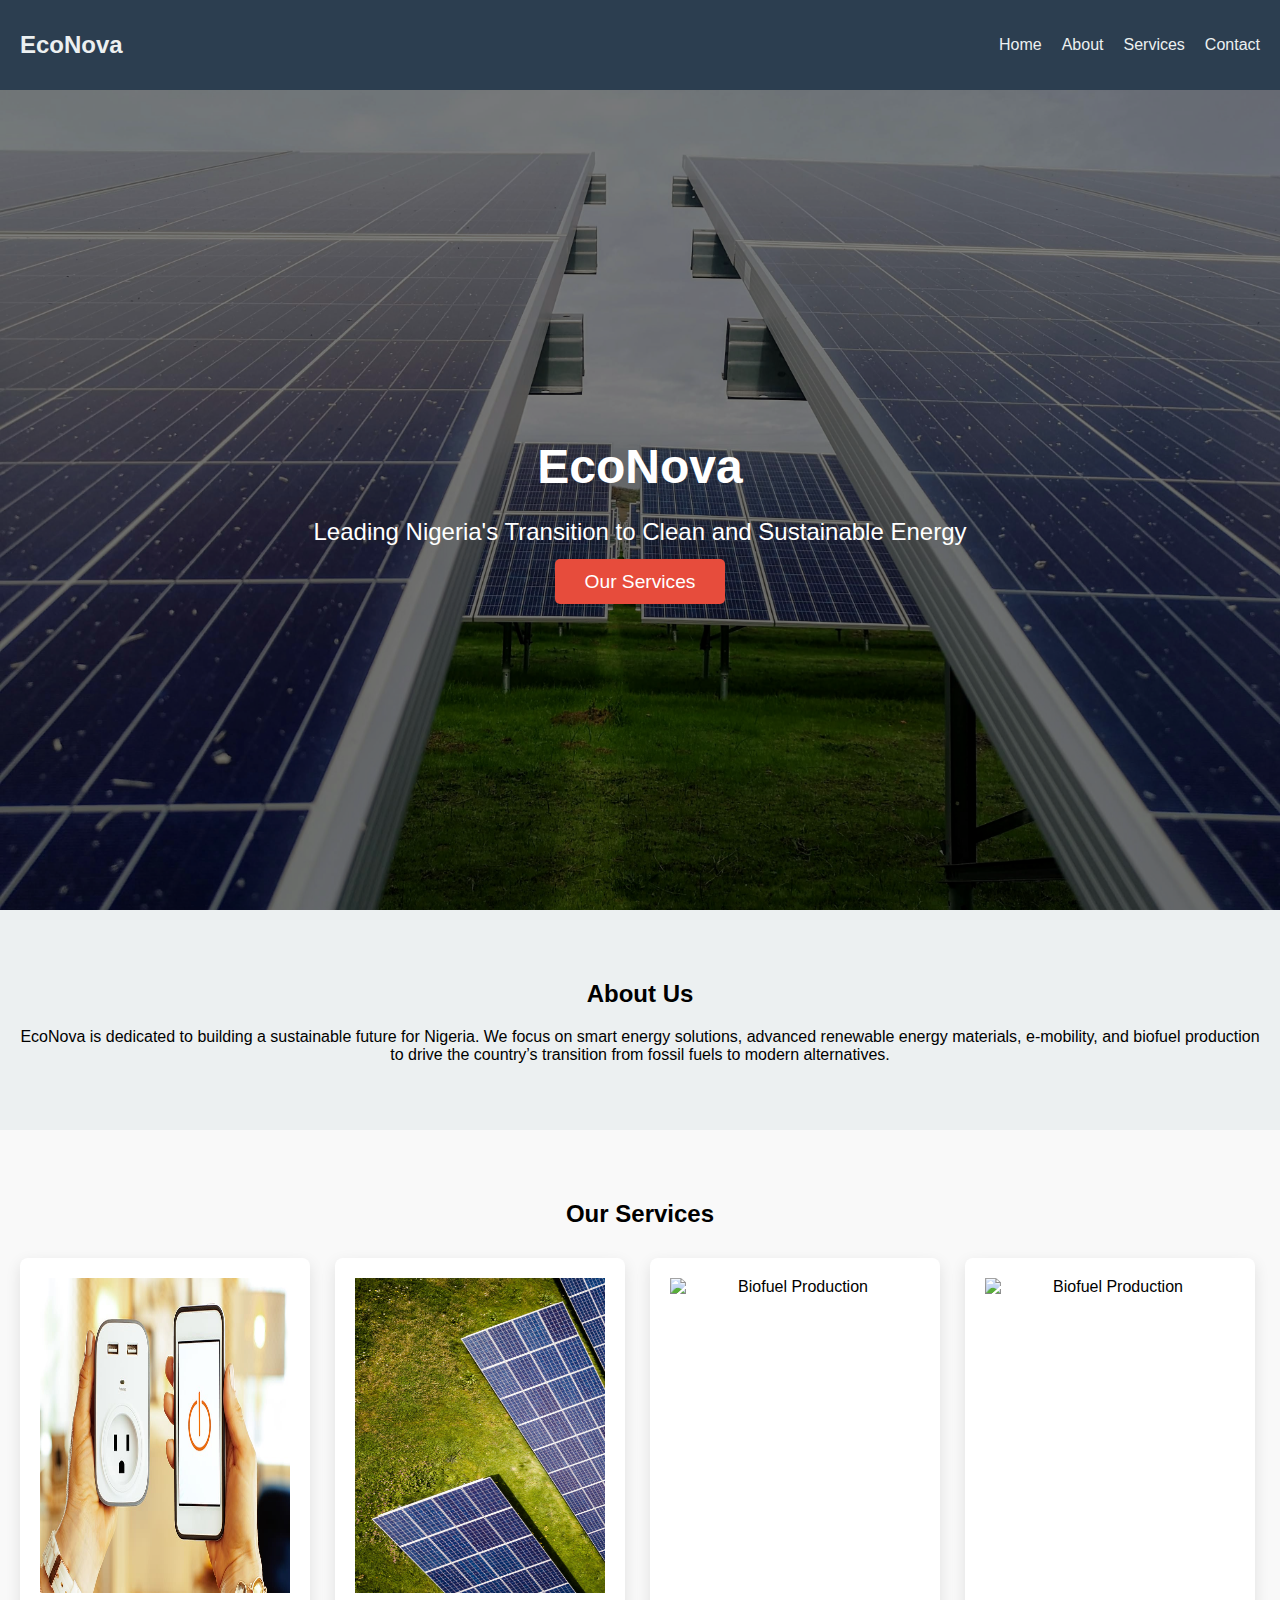
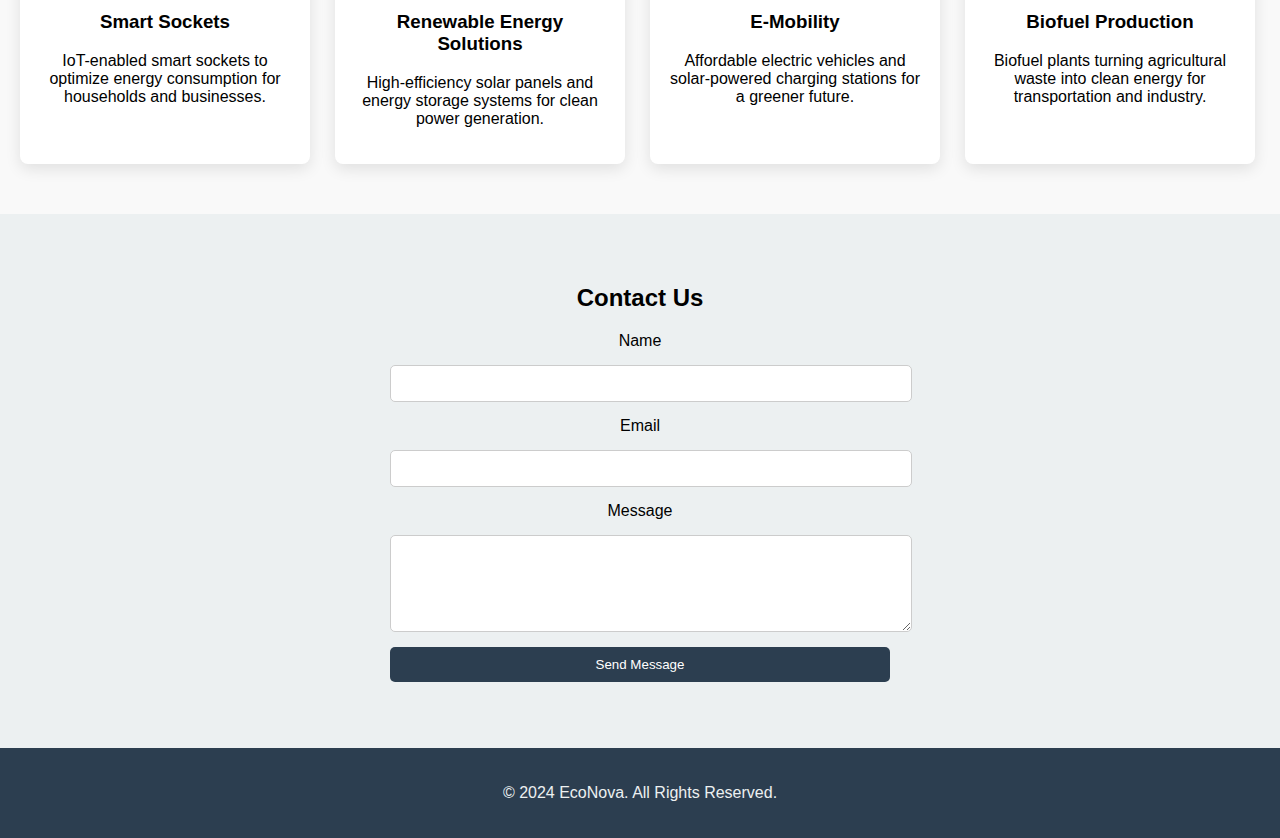
==== index.html @ c4b88f3e "first commit" ====
<!DOCTYPE html>
<html lang="en">
<head>
    <meta charset="UTF-8">
    <meta name="viewport" content="width=device-width, initial-scale=1.0">
    <title>EcoNova - Leading Nigeria to a Sustainable Future</title>
    <link rel="stylesheet" href="style.css">
</head>
<body>
    <!-- Navbar -->
    <header>
        <div class="logo">EcoNova</div>
        <nav>
            <ul>
                <li><a href="#home">Home</a></li>
                <li><a href="#about">About</a></li>
                <li><a href="#services">Services</a></li>
                <li><a href="#contact">Contact</a></li>
            </ul>
        </nav>
    </header>

    <!-- Hero Section -->
    <section id="home" class="hero">
        <div class="hero-content">
            <h1>EcoNova</h1>
            <p>Leading Nigeria's Transition to Clean and Sustainable Energy</p>
            <a href="#services" class="hero-btn">Our Services</a>
        </div>
    </section>

    <!-- About Section -->
    <section id="about">
        <h2>About Us</h2>
        <p>EcoNova is dedicated to building a sustainable future for Nigeria. We focus on smart energy solutions, advanced renewable energy materials, e-mobility, and biofuel production to drive the country’s transition from fossil fuels to modern alternatives.</p>
    </section>

    <!-- Services Section -->
    <section id="services">
        <h2>Our Services</h2>
        <div class="services-container">
            <div class="service">
                <div class="bb"><img src="./images/smart.jpg" alt="smart-socket"></div> 

                <h3>Smart Sockets</h3>
                <p>IoT-enabled smart sockets to optimize energy consumption for households and businesses.</p>
            </div>
            <div class="service">
               <div class="bb"><img src="./images/solar.jpg" alt="Biofuel Production"></div> 

                <h3>Renewable Energy Solutions</h3>
                <p>High-efficiency solar panels and energy storage systems for clean power generation.</p>
            </div>
            <div class="service">
                <div class="bb"><img src="./images/ror1.jpg" alt="Biofuel Production"></div> 

                <h3>E-Mobility</h3>
                <p>Affordable electric vehicles and solar-powered charging stations for a greener future.</p>
            </div>
            <div class="service">
                <div class="bb"><img src="./images/farm.jpg" alt="Biofuel Production"></div> 

                <h3>Biofuel Production</h3>
                <p>Biofuel plants turning agricultural waste into clean energy for transportation and industry.</p>
            </div>
        </div>
    </section>

    <!-- Contact Section -->
    <section id="contact">
        <h2>Contact Us</h2>
        <form id="contactForm">
            <label for="name">Name</label>
            <input type="text" id="name" name="name" required>

            <label for="email">Email</label>
            <input type="email" id="email" name="email" required>

            <label for="message">Message</label>
            <textarea id="message" name="message" rows="5" required></textarea>

            <button type="submit">Send Message</button>
        </form>
        <p class="success-message" id="successMessage"></p>
    </section>

    <!-- Footer -->
    <footer>
        <p>&copy; 2024 EcoNova. All Rights Reserved.</p>
    </footer>

    <script src="script.js"></script>
</body>
</html>
---- style.css ----
/* General Styles */
body {
    font-family: Arial, sans-serif;
    margin: 0;
    padding: 0;
    box-sizing: border-box;
}

header {
    display: flex;
    justify-content: space-between;
    align-items: center;
    padding: 20px;
    background-color: #2c3e50;
    color: #ecf0f1;
    position: sticky;
    top: 0;
}

header .logo {
    font-size: 1.5rem;
    font-weight: bold;
}

header nav ul {
    list-style: none;
    display: flex;
    gap: 20px;
}

header nav ul li a {
    color: #ecf0f1;
    text-decoration: none;
    font-size: 1rem;
}

/* Hero Section Styles */
.hero {
    position: relative;
    background-image: url('./images/sol3.jpg');
    background-size: cover;
    background-position: center;
    height: 80vh;
    display: flex;
    justify-content: center;
    align-items: center;
    color: #ffffff;
    text-align: center;
}

/* Overlay to Darken the Background */
.hero::before {
    content: "";
    position: absolute;
    top: 0;
    left: 0;
    width: 100%;
    height: 100%;
    background: rgba(0, 0, 0, 0.5); /* Adjust opacity (0.5) to make overlay darker/lighter */
    z-index: 1;
}

/* Hero Content Styling */
.hero-content {
    position: relative;
    z-index: 2;
    max-width: 700px;
}

.hero-content h1 {
    font-size: 3rem;
    margin-bottom: 15px;
}

.hero-content p {
    font-size: 1.5rem;
    margin-bottom: 25px;
}

.hero-btn {
    padding: 12px 30px;
    background-color: #e74c3c;
    color: #ffffff;
    border: none;
    border-radius: 5px;
    font-size: 1.2rem;
    cursor: pointer;
    text-decoration: none;
    transition: background-color 0.3s ease;
}

.hero-btn:hover {
    background-color: #c0392b;
}

section {
    padding: 50px 20px;
    text-align: center;
}

#about {
    background-color: #ecf0f1;
}

#services {
    background-color: #f9f9f9;
}

.services-container {
    display: grid;
    grid-template-columns: repeat(4, 1fr);
    justify-content: center;
    gap: 20px;
    margin-top: 30px;
}
.bb{
    width: 100%;
    display: flex;
    justify-content: center;
    height: 35vh;
    object-fit: contain;

}
.bb img{
    width: 100%;
}

.service {
    background-color: #ffffff;
    padding: 20px;
    box-shadow: 0 5px 15px rgba(0, 0, 0, 0.1);
    width: 250px;
    border-radius: 8px;
}

#contact {
    background-color: #ecf0f1;
}

form {
    max-width: 500px;
    margin: 0 auto;
    display: flex;
    flex-direction: column;
    gap: 15px;
}

input, textarea {
    padding: 10px;
    border-radius: 5px;
    border: 1px solid #ccc;
    width: 100%;
}

button {
    padding: 10px 15px;
    background-color: #2c3e50;
    color: #fff;
    border: none;
    border-radius: 5px;
    cursor: pointer;
}

footer {
    padding: 20px;
    background-color: #2c3e50;
    color: #ecf0f1;
    text-align: center;
}
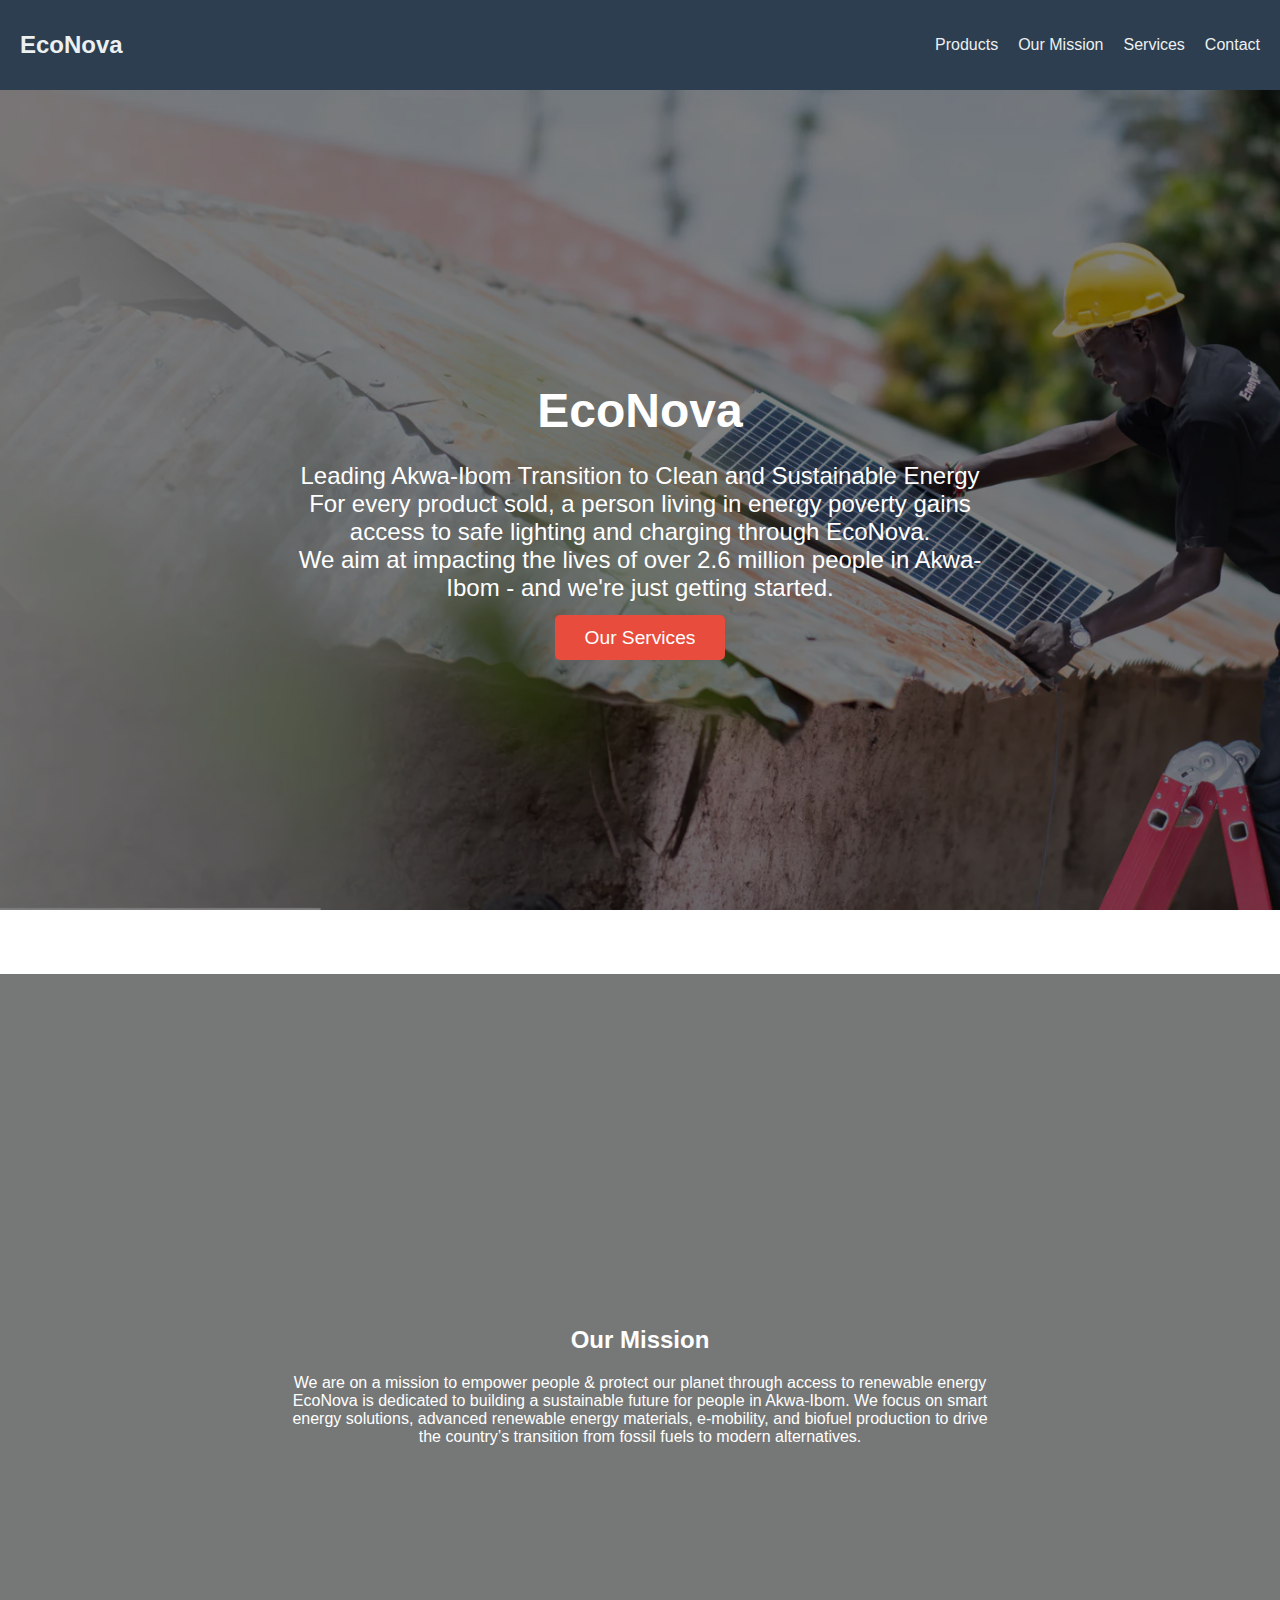
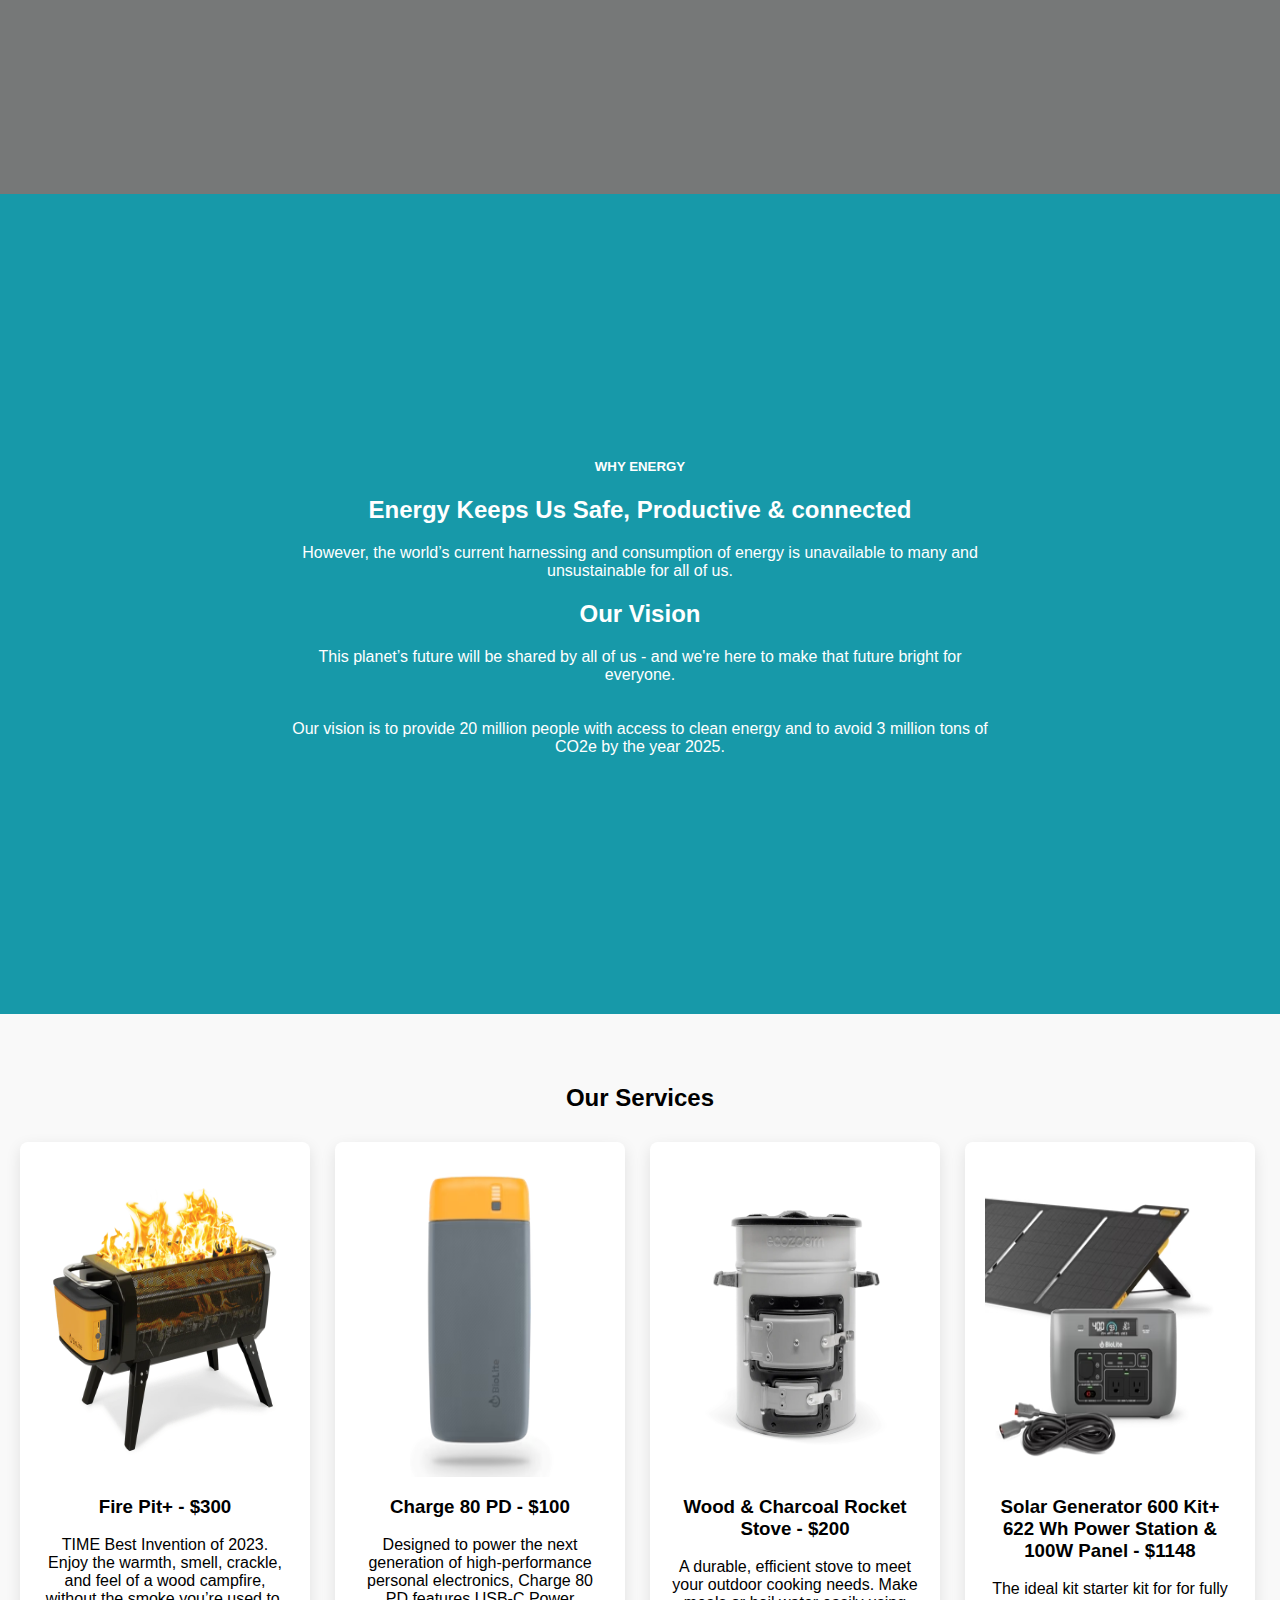
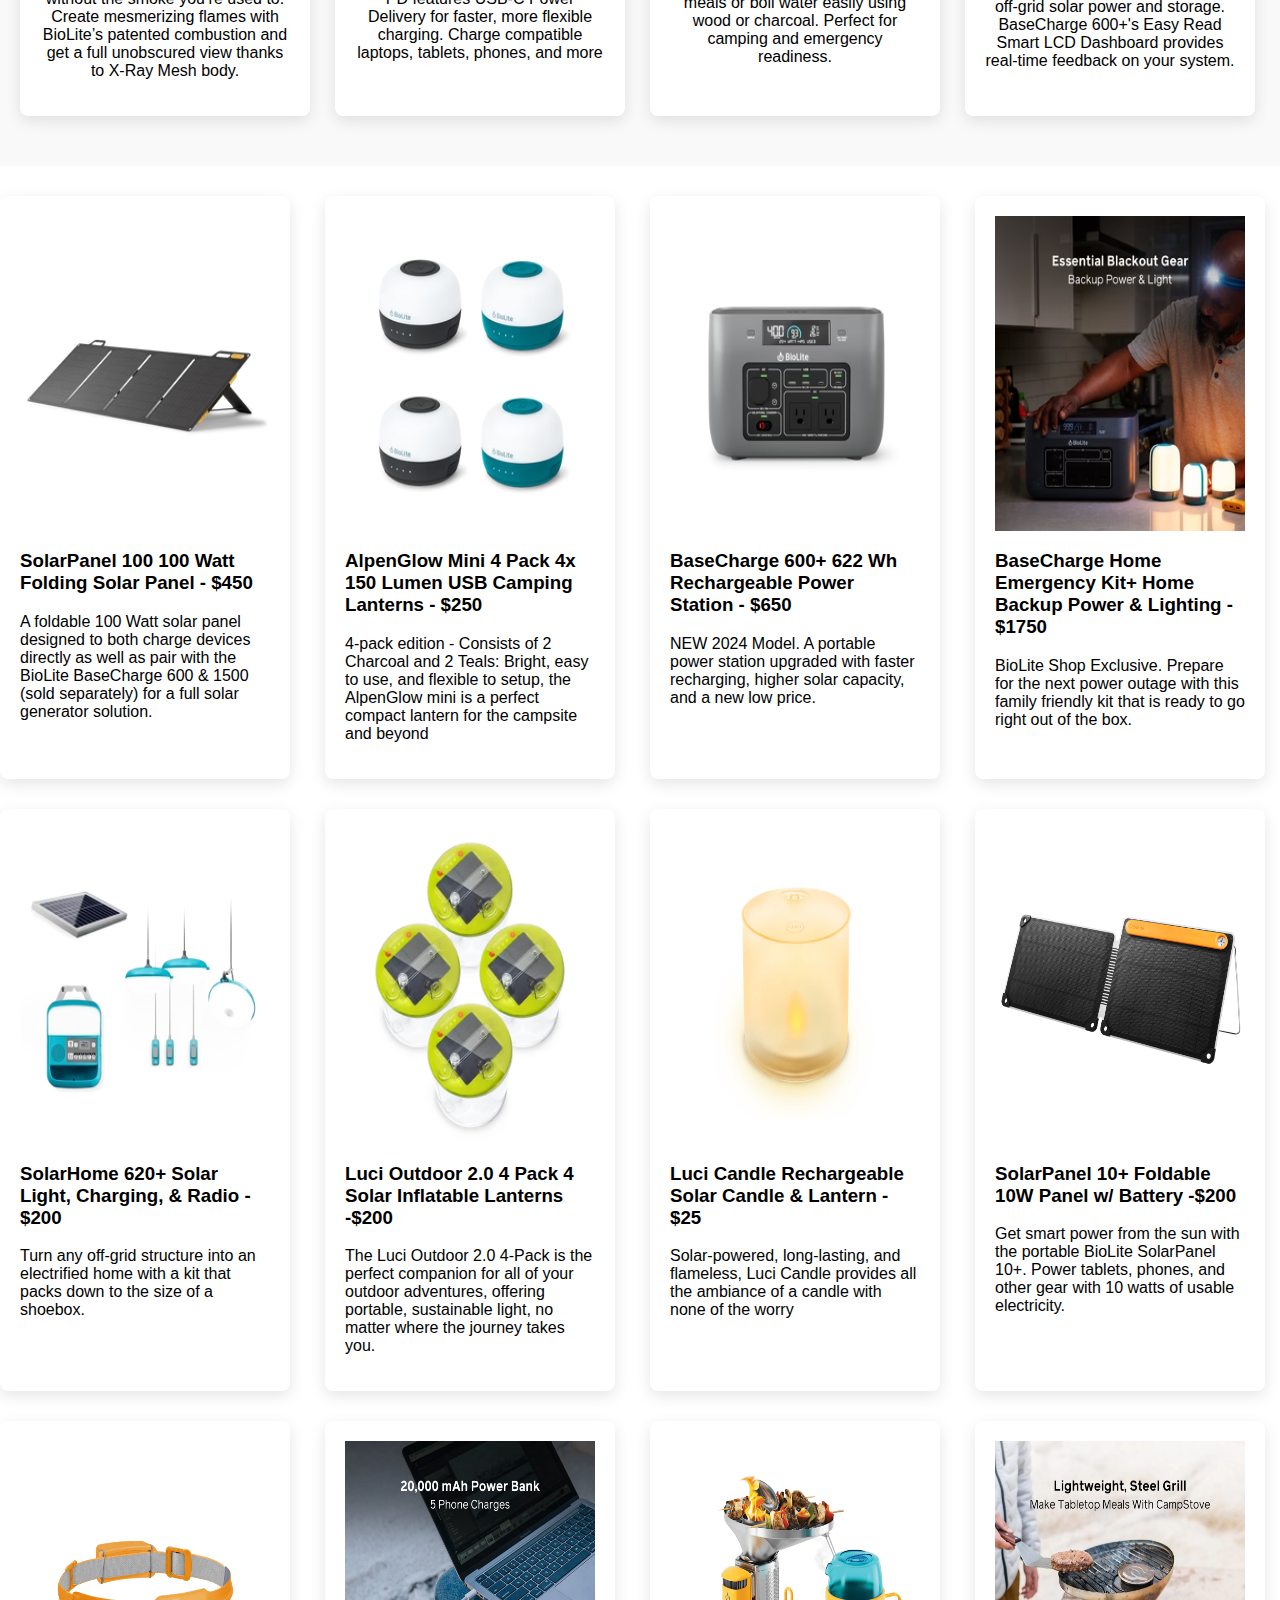
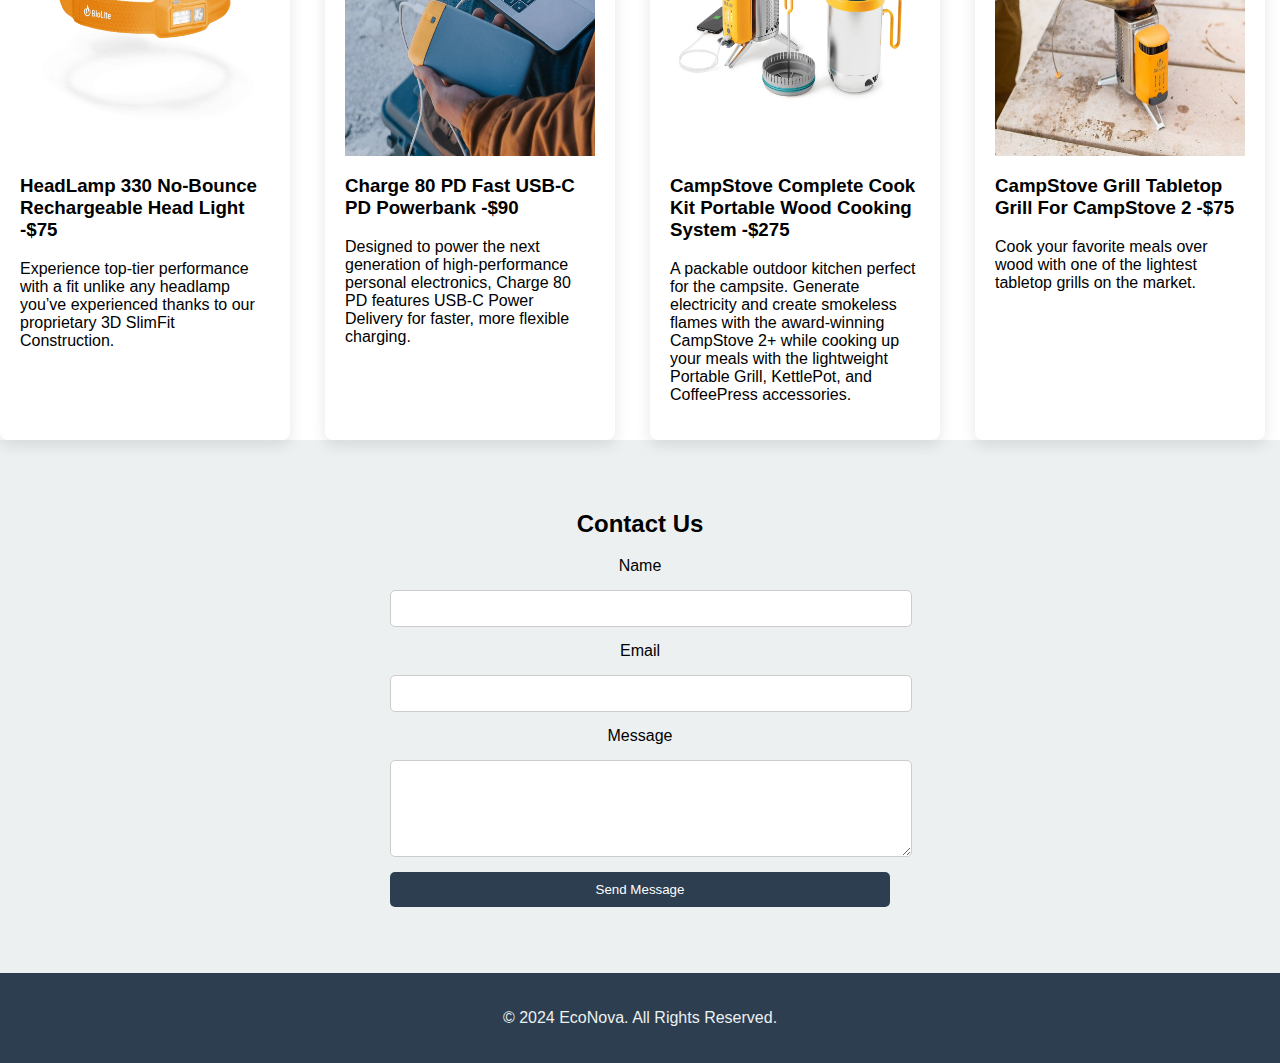
==== commit a14522f9: "mine" ====
--- a/index.html
+++ b/index.html
@@ -12,8 +12,8 @@
         <div class="logo">EcoNova</div>
         <nav>
             <ul>
-                <li><a href="#home">Home</a></li>
-                <li><a href="#about">About</a></li>
+                <li><a href="#home">Products</a></li>
+                <li><a href="#about">Our Mission</a></li>
                 <li><a href="#services">Services</a></li>
                 <li><a href="#contact">Contact</a></li>
             </ul>
@@ -24,47 +24,207 @@
     <section id="home" class="hero">
         <div class="hero-content">
             <h1>EcoNova</h1>
-            <p>Leading Nigeria's Transition to Clean and Sustainable Energy</p>
+            <p>Leading Akwa-Ibom Transition to Clean and Sustainable Energy<br> For every product sold, a person living in energy poverty gains access to safe lighting and charging through EcoNova.<br> We aim at impacting the lives of over 2.6 million people in Akwa-Ibom - and we're just getting started.</p>
             <a href="#services" class="hero-btn">Our Services</a>
         </div>
     </section>
 
     <!-- About Section -->
-    <section id="about">
-        <h2>About Us</h2>
-        <p>EcoNova is dedicated to building a sustainable future for Nigeria. We focus on smart energy solutions, advanced renewable energy materials, e-mobility, and biofuel production to drive the country’s transition from fossil fuels to modern alternatives.</p>
-    </section>
+    <!-- <section class="hero-section background-image-section" style="background-image:url(https://cdn.shopify.com/s/files/1/0838/4957/files/hero-2_r2.jpg?v=1618423839)">
+        <div class="hero-section-overlay" style="opacity: 0;"></div>
+        <div class="wrapper">
+          <div class="hero-section-text" style="opacity: 1; transform: translate(0px, 0px);">
+                    <h3>We are on a mission</h3>
+            <h1 role="heading" aria-level="2" data-uw-rm-heading="level">to empower people &amp; protect our planet</h1>
+            <h3> through access to renewable energy</h3>
+          </div>
+        </div>
+      </section> -->
+    <section id="about" class="halt">
+        <div class="sect">
+        <h2>Our Mission</h2>
+        <p>We are on a mission
+            to empower people & protect our planet
+            through access to renewable energy<br>EcoNova is dedicated to building a sustainable future for people in Akwa-Ibom. We focus on smart energy solutions, advanced renewable energy materials, e-mobility, and biofuel production to drive the country’s transition from fossil fuels to modern alternatives.</p>
+    </div>
+    </section>
+    <section id="sectt" class="hall">
+        <div class="sect">
+            <h5 data-uw-rm-heading="level" role="heading" aria-level="4">WHY ENERGY</h5>
+            <h2>Energy Keeps Us Safe, Productive &amp; connected</h2>
+            <p>
+              However, the world’s current harnessing and consumption of energy is 
+              <span>unavailable to many and  unsustainable for all of us.</span>
+              
+              
+            </p>
+
+            <h2>Our Vision</h2>
+    
+            <p>
+              This planet’s future will be shared by all of us - and we're 
+               here to <span>make that future bright for everyone.</span>
+              <br role="presentation" data-uw-rm-sr=""><br role="presentation" data-uw-rm-sr=""><br role="presentation" data-uw-rm-sr="">
+              Our vision is to provide 20 million people with access to clean energy and to avoid 3 million tons of CO2e by the year 2025.
+            </p>
+    </div>
+    </section>
+    <!-- <section class="why-we-exist-section" class="hall">
+        <div class="wrapper">
+         
+          <div class="exist-intro">
+            <h5 data-uw-rm-heading="level" role="heading" aria-level="4">WHY ENERGY</h5>
+            <h2>Energy Keeps Us Safe, Productive &amp; connected</h2>
+            <p>
+              However, the world’s current harnessing and consumption of energy is 
+              <span>unavailable to many and  unsustainable for all of us.</span>
+              
+              
+            </p>
+          </div>
+          <div class="exist-body">
+                    <h2>Our Vision</h2>
+    
+            <p>
+              This planet’s future will be shared by all of us - and we're 
+               here to <span>make that future bright for everyone.</span>
+              <br role="presentation" data-uw-rm-sr=""><br role="presentation" data-uw-rm-sr=""><br role="presentation" data-uw-rm-sr="">
+              Our vision is to provide 20 million people with access to clean energy and to avoid 3 million tons of CO2e by the year 2025.
+            </p>
+          </div>
+        </div>
+      </section> -->
 
     <!-- Services Section -->
     <section id="services">
         <h2>Our Services</h2>
         <div class="services-container">
             <div class="service">
-                <div class="bb"><img src="./images/smart.jpg" alt="smart-socket"></div> 
-
-                <h3>Smart Sockets</h3>
-                <p>IoT-enabled smart sockets to optimize energy consumption for households and businesses.</p>
-            </div>
-            <div class="service">
-               <div class="bb"><img src="./images/solar.jpg" alt="Biofuel Production"></div> 
-
-                <h3>Renewable Energy Solutions</h3>
-                <p>High-efficiency solar panels and energy storage systems for clean power generation.</p>
-            </div>
-            <div class="service">
-                <div class="bb"><img src="./images/ror1.jpg" alt="Biofuel Production"></div> 
-
-                <h3>E-Mobility</h3>
-                <p>Affordable electric vehicles and solar-powered charging stations for a greener future.</p>
-            </div>
-            <div class="service">
-                <div class="bb"><img src="./images/farm.jpg" alt="Biofuel Production"></div> 
-
-                <h3>Biofuel Production</h3>
-                <p>Biofuel plants turning agricultural waste into clean energy for transportation and industry.</p>
-            </div>
-        </div>
-    </section>
+                <div class="bb"><img src="./images/shop1.webp" alt="smart-socket"></div> 
+
+                <h3>Fire Pit+ - $300</h3>
+                <p>TIME Best Invention of 2023. Enjoy the warmth, smell, crackle, and feel of a wood campfire, without the smoke you’re used to. Create mesmerizing flames with BioLite’s patented combustion and get a full unobscured view thanks to X-Ray Mesh body. </p>
+            </div>
+            <div class="service">
+               <div class="bb"><img src="./images/shop2.avif" alt="Biofuel Production"></div> 
+
+                <h3>Charge 80 PD - $100</h3>
+                <p>Designed to power the next generation of high-performance personal electronics, Charge 80 PD features USB-C Power Delivery for faster, more flexible charging. Charge compatible laptops, tablets, phones, and more</p>
+            </div>
+            <div class="service">
+                <div class="bb"><img src="./images/shop3.webp" alt="Biofuel Production"></div> 
+
+                <h3>Wood & Charcoal Rocket Stove - $200</h3>
+                <p>A durable, efficient stove to meet your outdoor cooking needs. Make meals or boil water easily using wood or charcoal. Perfect for camping and emergency readiness.</p>
+            </div>
+            <div class="service">
+                <div class="bb"><img src="./images/shop4.avif" alt="Biofuel Production"></div> 
+
+                <h3>Solar Generator 600 Kit+
+                    622 Wh Power Station & 100W Panel - $1148</h3>
+                <p>The ideal kit starter kit for for fully off-grid solar power and storage. BaseCharge 600+'s Easy Read Smart LCD Dashboard provides real-time feedback on your system.</p>
+            </div>
+        </div>
+    </section>
+
+
+    <!-- <section id="services">
+        <h2>Our Products</h2> -->
+        <div class="services-container">
+            <div class="service">
+                <div class="bb"><img src="./images/shop5.avif" alt="smart-socket"></div> 
+
+                <h3>SolarPanel 100
+                    100 Watt Folding Solar Panel - $450</h3>
+                <p>A foldable 100 Watt solar panel designed to both charge devices directly as well as pair with the BioLite BaseCharge 600 & 1500 (sold separately) for a full solar generator solution.</p>
+            </div>
+            <div class="service">
+               <div class="bb"><img src="./images/shop6.avif" alt="Biofuel Production"></div> 
+
+                <h3>AlpenGlow Mini 4 Pack
+                    4x 150 Lumen USB Camping Lanterns - $250</h3>
+                <p>4-pack edition - Consists of 2 Charcoal and 2 Teals: Bright, easy to use, and flexible to setup, the AlpenGlow mini is a perfect compact lantern for the campsite and beyond</p>
+            </div>
+            <div class="service">
+                <div class="bb"><img src="./images/shop7.avif" alt="Biofuel Production"></div> 
+
+                <h3>BaseCharge 600+
+                    622 Wh Rechargeable Power Station - $650 </h3>
+                <p>NEW 2024 Model. A portable power station upgraded with faster recharging, higher solar capacity, and a new low price.</p>
+            </div>
+            <div class="service">
+                <div class="bb"><img src="./images/shop8.avif" alt="Biofuel Production"></div> 
+
+                <h3>BaseCharge Home Emergency Kit+
+                    Home Backup Power & Lighting - $1750 </h3>
+                <p>BioLite Shop Exclusive. Prepare for the next power outage with this family friendly kit that is ready to go right out of the box.</p>
+            </div>
+        </div>
+        <div class="services-container">
+            <div class="service">
+                <div class="bb"><img src="./images/shop9.avif" alt="smart-socket"></div> 
+
+                <h3>SolarHome 620+
+                    Solar Light, Charging, & Radio
+                    
+                      - $200</h3>
+                <p>Turn any off-grid structure into an electrified home with a kit that packs down to the size of a shoebox. </p>
+            </div>
+            <div class="service">
+               <div class="bb"><img src="./images/shop10.avif" alt="Biofuel Production"></div> 
+
+                <h3>Luci Outdoor 2.0 4 Pack
+                    4 Solar Inflatable Lanterns -$200 </h3>
+                <p>The Luci Outdoor 2.0 4-Pack is the perfect companion for all of your outdoor adventures, offering portable, sustainable light, no matter where the journey takes you.</p>
+            </div>
+            <div class="service">
+                <div class="bb"><img src="./images/shop11.webp" alt="Biofuel Production"></div> 
+
+                <h3>Luci Candle
+                    Rechargeable Solar Candle & Lantern - $25 </h3>
+                <p>Solar-powered, long-lasting, and flameless, Luci Candle provides all the ambiance of a candle with none of the worry</p>
+            </div>
+            <div class="service">
+                <div class="bb"><img src="./images/shop12.webp" alt="Biofuel Production"></div> 
+
+                <h3>SolarPanel 10+
+                    Foldable 10W Panel w/ Battery -$200 </h3>
+                <p>Get smart power from the sun with the portable BioLite SolarPanel 10+. Power tablets, phones, and other gear with 10 watts of usable electricity.</p>
+            </div>
+        </div>
+        <div class="services-container">
+            <div class="service">
+                <div class="bb"><img src="./images/shop13.webp" alt="smart-socket"></div> 
+
+                <h3>HeadLamp 330
+                    No-Bounce Rechargeable Head Light
+                    
+                     -$75 </h3>
+                <p>Experience top-tier performance with a fit unlike any headlamp you’ve experienced thanks to our proprietary 3D SlimFit Construction.</p>
+            </div>
+            <div class="service">
+               <div class="bb"><img src="./images/shop15.webp" alt="Biofuel Production"></div> 
+
+                <h3>Charge 80 PD
+                    Fast USB-C PD Powerbank -$90 </h3>
+                <p>Designed to power the next generation of high-performance personal electronics, Charge 80 PD features USB-C Power Delivery for faster, more flexible charging.</p>
+            </div>
+            <div class="service">
+                <div class="bb"><img src="./images/shop16.webp" alt="Biofuel Production"></div> 
+
+                <h3>CampStove Complete Cook Kit
+                    Portable Wood Cooking System -$275 </h3>
+                <p>A packable outdoor kitchen perfect for the campsite. Generate electricity and create smokeless flames with the award-winning CampStove 2+ while cooking up your meals with the lightweight Portable Grill, KettlePot, and CoffeePress accessories.</p>
+            </div>
+            <div class="service">
+                <div class="bb"><img src="./images/shop17.webp" alt="Biofuel Production"></div> 
+
+                <h3>CampStove Grill
+                    Tabletop Grill For CampStove 2 -$75 </h3>
+                <p>Cook your favorite meals over wood with one of the lightest tabletop grills on the market.</p>
+            </div>
+        </div>
+    
 
     <!-- Contact Section -->
     <section id="contact">
--- a/style.css
+++ b/style.css
@@ -37,9 +37,44 @@
 /* Hero Section Styles */
 .hero {
     position: relative;
-    background-image: url('./images/sol3.jpg');
+    background-image: url('./images/home.webp');
     background-size: cover;
     background-position: center;
+    height: 80vh;
+    display: flex;
+    justify-content: center;
+    align-items: center;
+    color: #ffffff;
+    text-align: center;
+}
+
+.hero {
+    position: relative;
+    background-image: url('./images/home.webp');
+    background-size: cover;
+    background-position: center;
+    height: 80vh;
+    display: flex;
+    justify-content: center;
+    align-items: center;
+    color: #ffffff;
+    text-align: center;
+}
+.halt {
+    position: relative;
+    background-image: url('https://cdn.shopify.com/s/files/1/0838/4957/files/hero-2_r2.jpg?v=1618423839');
+    background-size: cover;
+    background-position: center;
+    height: 80vh;
+    display: flex;
+    justify-content: center;
+    align-items: center;
+    color: #ffffff;
+    text-align: center;
+}
+.hall{
+    position: relative;
+    background-color:#1799a9;
     height: 80vh;
     display: flex;
     justify-content: center;
@@ -60,13 +95,32 @@
     z-index: 1;
 }
 
+.halt::before {
+    content: "";
+    position: absolute;
+    top: 0;
+    left: 0;
+    width: 100%;
+    height: 100%;
+    background: rgba(0, 0, 0, 0.5); /* Adjust opacity (0.5) to make overlay darker/lighter */
+    z-index: 1;
+}
+
 /* Hero Content Styling */
 .hero-content {
     position: relative;
     z-index: 2;
     max-width: 700px;
 }
-
+.sect{
+    position: relative;
+    z-index: 2;
+    max-width: 700px;
+
+}
+.sectt{
+    background-color:#1799a9;
+}
 .hero-content h1 {
     font-size: 3rem;
     margin-bottom: 15px;
@@ -100,6 +154,7 @@
 
 #about {
     background-color: #ecf0f1;
+    margin-top: 4rem;
 }
 
 #services {
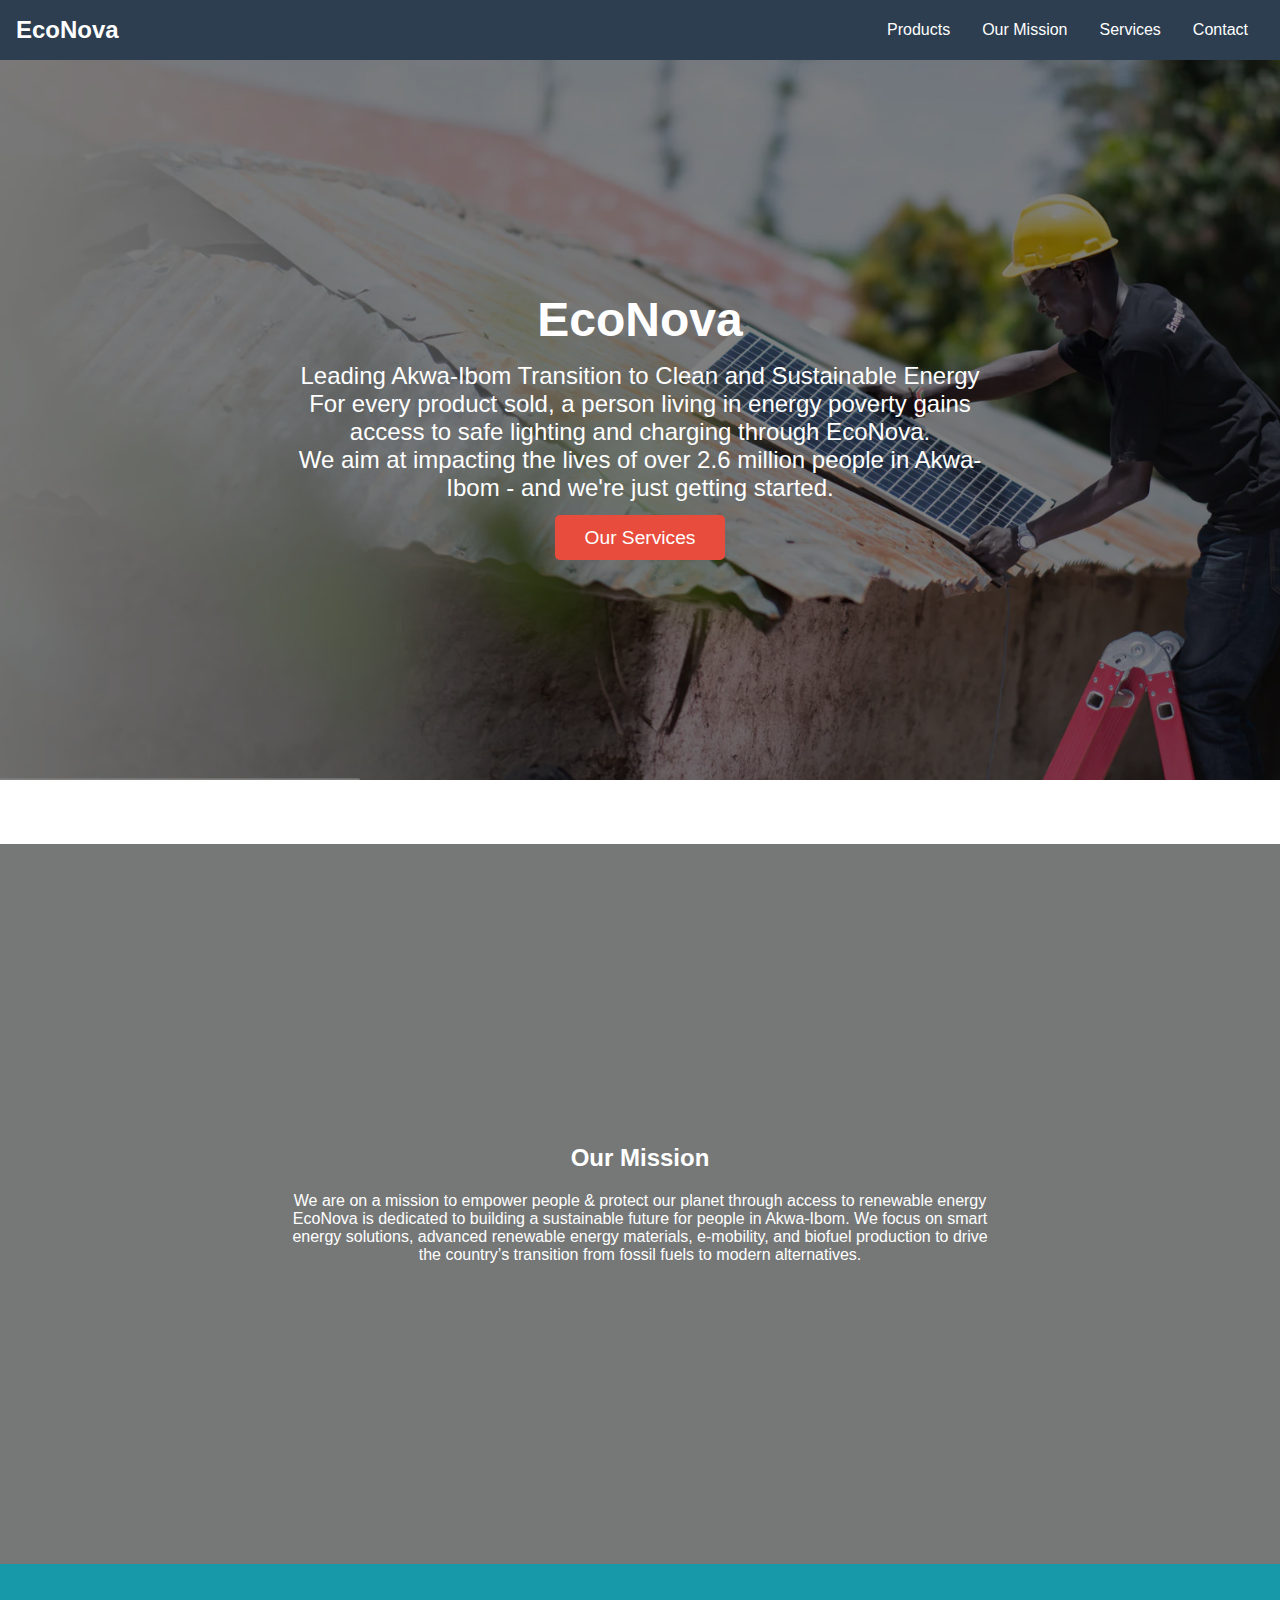
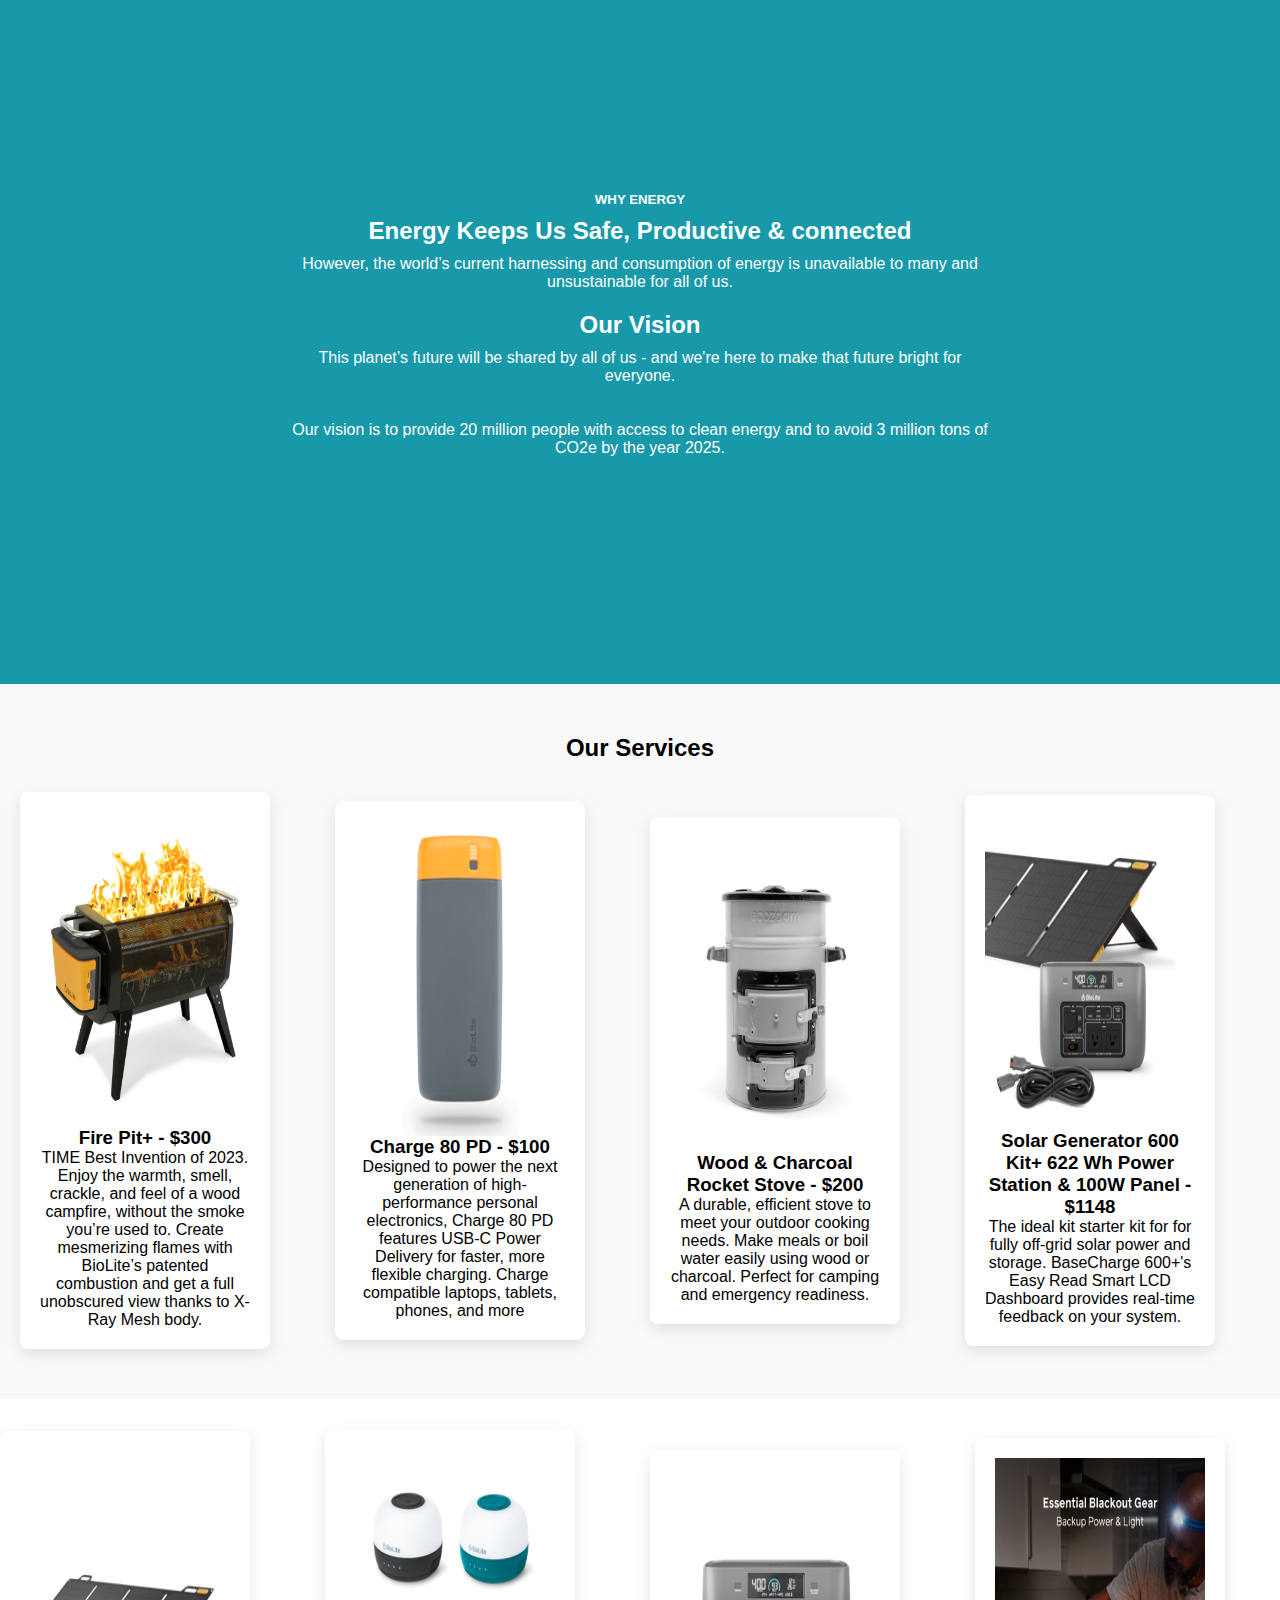
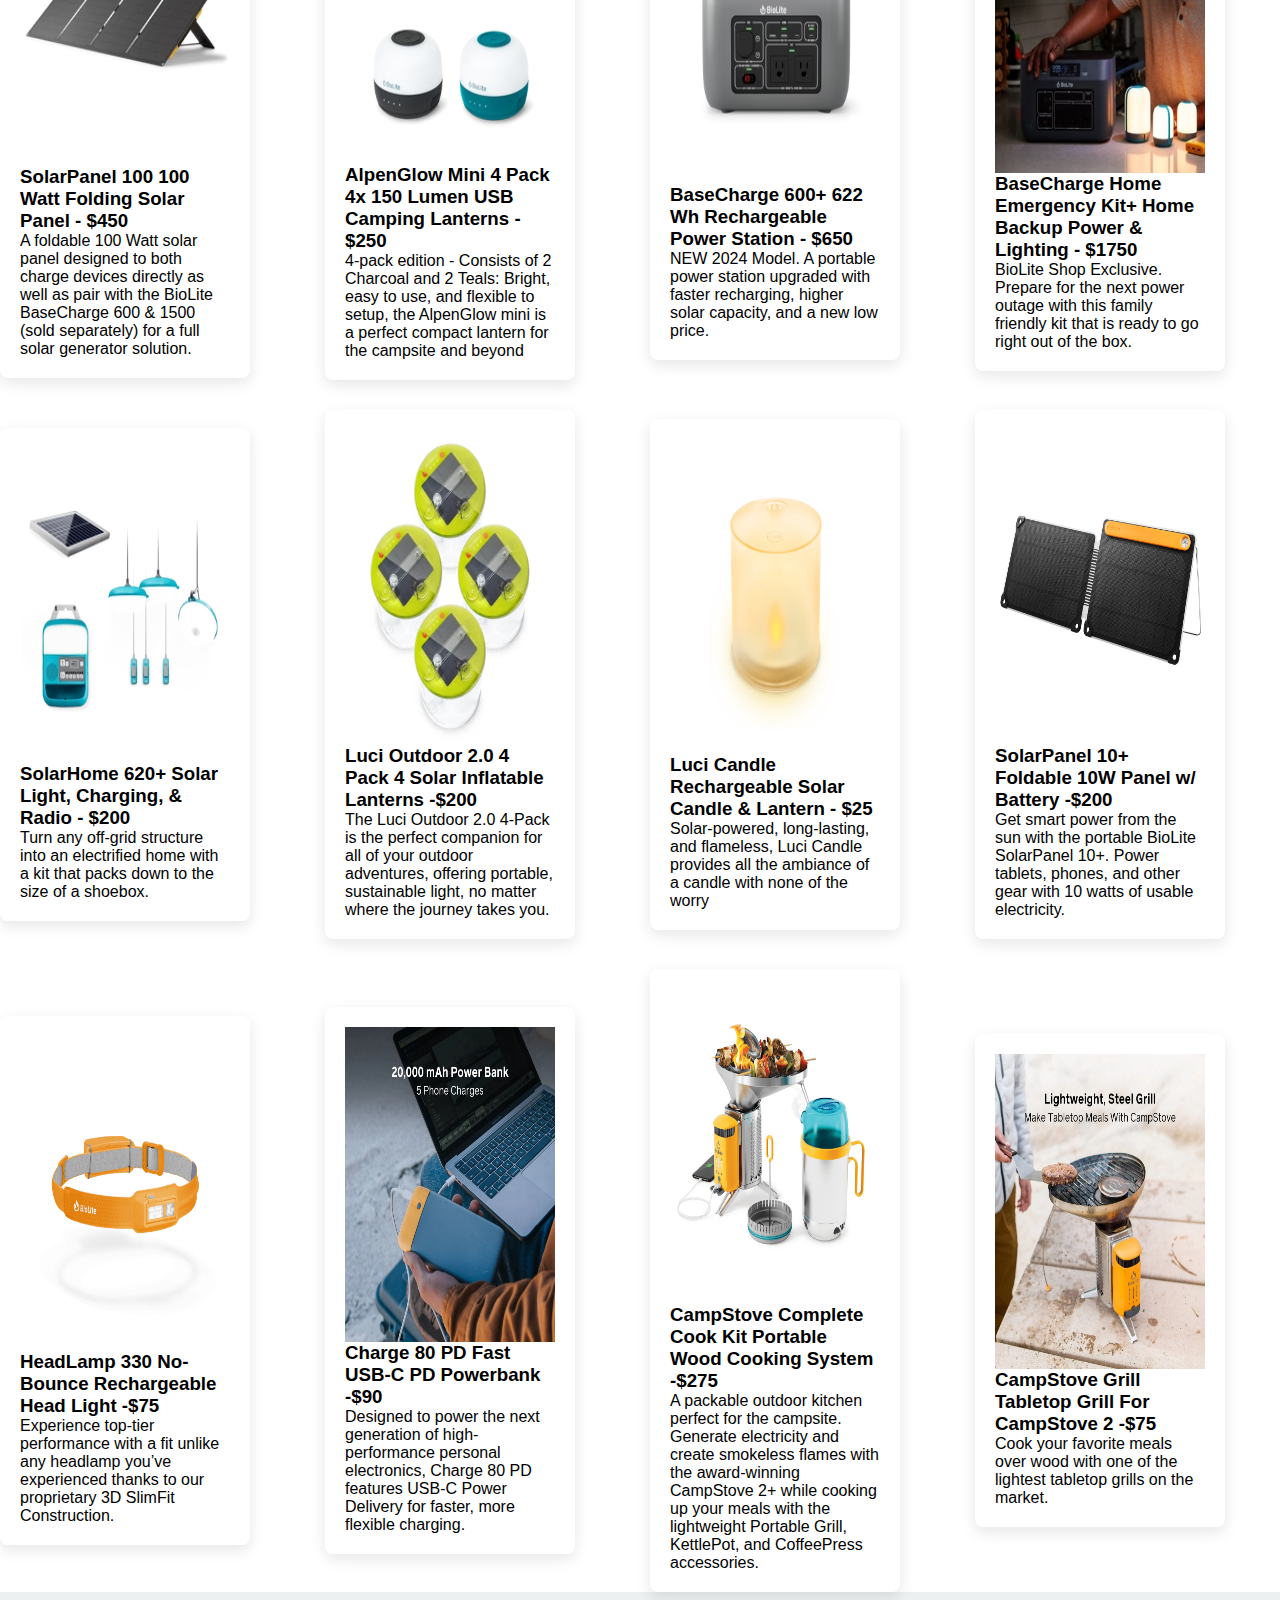
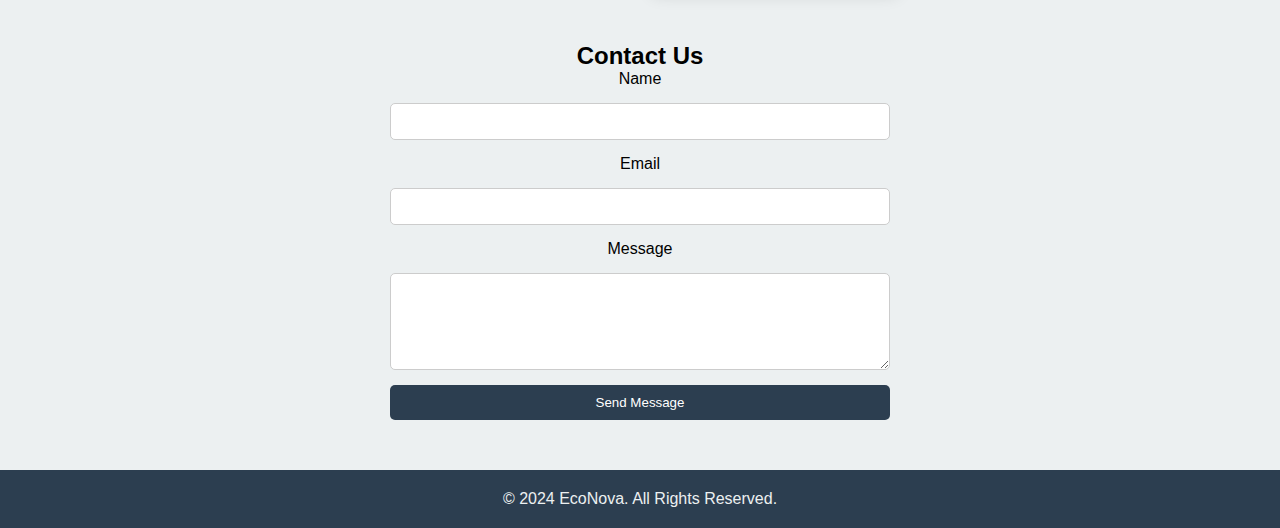
==== commit ef0af2c2: "woking" ====
--- a/index.html
+++ b/index.html
@@ -1,17 +1,20 @@
 <!DOCTYPE html>
 <html lang="en">
+
 <head>
     <meta charset="UTF-8">
     <meta name="viewport" content="width=device-width, initial-scale=1.0">
     <title>EcoNova - Leading Nigeria to a Sustainable Future</title>
     <link rel="stylesheet" href="style.css">
 </head>
+
 <body>
     <!-- Navbar -->
     <header>
         <div class="logo">EcoNova</div>
         <nav>
-            <ul>
+            <div class="menu-toggle" onclick="toggleMenu()">☰</div>
+            <ul id="nav-menu">
                 <li><a href="#home">Products</a></li>
                 <li><a href="#about">Our Mission</a></li>
                 <li><a href="#services">Services</a></li>
@@ -24,7 +27,9 @@
     <section id="home" class="hero">
         <div class="hero-content">
             <h1>EcoNova</h1>
-            <p>Leading Akwa-Ibom Transition to Clean and Sustainable Energy<br> For every product sold, a person living in energy poverty gains access to safe lighting and charging through EcoNova.<br> We aim at impacting the lives of over 2.6 million people in Akwa-Ibom - and we're just getting started.</p>
+            <p>Leading Akwa-Ibom Transition to Clean and Sustainable Energy<br> For every product sold, a person living
+                in energy poverty gains access to safe lighting and charging through EcoNova.<br> We aim at impacting
+                the lives of over 2.6 million people in Akwa-Ibom - and we're just getting started.</p>
             <a href="#services" class="hero-btn">Our Services</a>
         </div>
     </section>
@@ -42,32 +47,40 @@
       </section> -->
     <section id="about" class="halt">
         <div class="sect">
-        <h2>Our Mission</h2>
-        <p>We are on a mission
-            to empower people & protect our planet
-            through access to renewable energy<br>EcoNova is dedicated to building a sustainable future for people in Akwa-Ibom. We focus on smart energy solutions, advanced renewable energy materials, e-mobility, and biofuel production to drive the country’s transition from fossil fuels to modern alternatives.</p>
-    </div>
+            <h2>Our Mission</h2>
+            <p>We are on a mission
+                to empower people & protect our planet
+                through access to renewable energy<br>EcoNova is dedicated to building a sustainable future for people
+                in Akwa-Ibom. We focus on smart energy solutions, advanced renewable energy materials, e-mobility, and
+                biofuel production to drive the country’s transition from fossil fuels to modern alternatives.</p>
+        </div>
     </section>
     <section id="sectt" class="hall">
         <div class="sect">
-            <h5 data-uw-rm-heading="level" role="heading" aria-level="4">WHY ENERGY</h5>
-            <h2>Energy Keeps Us Safe, Productive &amp; connected</h2>
-            <p>
-              However, the world’s current harnessing and consumption of energy is 
-              <span>unavailable to many and  unsustainable for all of us.</span>
-              
-              
-            </p>
-
-            <h2>Our Vision</h2>
-    
-            <p>
-              This planet’s future will be shared by all of us - and we're 
-               here to <span>make that future bright for everyone.</span>
-              <br role="presentation" data-uw-rm-sr=""><br role="presentation" data-uw-rm-sr=""><br role="presentation" data-uw-rm-sr="">
-              Our vision is to provide 20 million people with access to clean energy and to avoid 3 million tons of CO2e by the year 2025.
-            </p>
-    </div>
+            <div class="sect-one">
+                <h5 data-uw-rm-heading="level" role="heading" aria-level="4">WHY ENERGY</h5>
+                <h2>Energy Keeps Us Safe, Productive &amp; connected</h2>
+                <p>
+                    However, the world’s current harnessing and consumption of energy is
+                    <span>unavailable to many and unsustainable for all of us.</span>
+
+
+                </p>
+            </div>
+            <div class="sect-two">
+
+                <h2>Our Vision</h2>
+
+                <p>
+                    This planet’s future will be shared by all of us - and we're
+                    here to <span>make that future bright for everyone.</span>
+                    <br role="presentation" data-uw-rm-sr=""><br role="presentation" data-uw-rm-sr=""><br
+                        role="presentation" data-uw-rm-sr="">
+                    Our vision is to provide 20 million people with access to clean energy and to avoid 3 million tons
+                    of CO2e by the year 2025.
+                </p>
+            </div>
+        </div>
     </section>
     <!-- <section class="why-we-exist-section" class="hall">
         <div class="wrapper">
@@ -100,29 +113,35 @@
         <h2>Our Services</h2>
         <div class="services-container">
             <div class="service">
-                <div class="bb"><img src="./images/shop1.webp" alt="smart-socket"></div> 
+                <div class="bb"><img src="./images/shop1.webp" alt="smart-socket"></div>
 
                 <h3>Fire Pit+ - $300</h3>
-                <p>TIME Best Invention of 2023. Enjoy the warmth, smell, crackle, and feel of a wood campfire, without the smoke you’re used to. Create mesmerizing flames with BioLite’s patented combustion and get a full unobscured view thanks to X-Ray Mesh body. </p>
-            </div>
-            <div class="service">
-               <div class="bb"><img src="./images/shop2.avif" alt="Biofuel Production"></div> 
+                <p>TIME Best Invention of 2023. Enjoy the warmth, smell, crackle, and feel of a wood campfire, without
+                    the smoke you’re used to. Create mesmerizing flames with BioLite’s patented combustion and get a
+                    full unobscured view thanks to X-Ray Mesh body. </p>
+            </div>
+            <div class="service">
+                <div class="bb"><img src="./images/shop2.avif" alt="Biofuel Production"></div>
 
                 <h3>Charge 80 PD - $100</h3>
-                <p>Designed to power the next generation of high-performance personal electronics, Charge 80 PD features USB-C Power Delivery for faster, more flexible charging. Charge compatible laptops, tablets, phones, and more</p>
-            </div>
-            <div class="service">
-                <div class="bb"><img src="./images/shop3.webp" alt="Biofuel Production"></div> 
+                <p>Designed to power the next generation of high-performance personal electronics, Charge 80 PD features
+                    USB-C Power Delivery for faster, more flexible charging. Charge compatible laptops, tablets, phones,
+                    and more</p>
+            </div>
+            <div class="service">
+                <div class="bb"><img src="./images/shop3.webp" alt="Biofuel Production"></div>
 
                 <h3>Wood & Charcoal Rocket Stove - $200</h3>
-                <p>A durable, efficient stove to meet your outdoor cooking needs. Make meals or boil water easily using wood or charcoal. Perfect for camping and emergency readiness.</p>
-            </div>
-            <div class="service">
-                <div class="bb"><img src="./images/shop4.avif" alt="Biofuel Production"></div> 
+                <p>A durable, efficient stove to meet your outdoor cooking needs. Make meals or boil water easily using
+                    wood or charcoal. Perfect for camping and emergency readiness.</p>
+            </div>
+            <div class="service">
+                <div class="bb"><img src="./images/shop4.avif" alt="Biofuel Production"></div>
 
                 <h3>Solar Generator 600 Kit+
                     622 Wh Power Station & 100W Panel - $1148</h3>
-                <p>The ideal kit starter kit for for fully off-grid solar power and storage. BaseCharge 600+'s Easy Read Smart LCD Dashboard provides real-time feedback on your system.</p>
+                <p>The ideal kit starter kit for for fully off-grid solar power and storage. BaseCharge 600+'s Easy Read
+                    Smart LCD Dashboard provides real-time feedback on your system.</p>
             </div>
         </div>
     </section>
@@ -130,101 +149,113 @@
 
     <!-- <section id="services">
         <h2>Our Products</h2> -->
-        <div class="services-container">
-            <div class="service">
-                <div class="bb"><img src="./images/shop5.avif" alt="smart-socket"></div> 
-
-                <h3>SolarPanel 100
-                    100 Watt Folding Solar Panel - $450</h3>
-                <p>A foldable 100 Watt solar panel designed to both charge devices directly as well as pair with the BioLite BaseCharge 600 & 1500 (sold separately) for a full solar generator solution.</p>
-            </div>
-            <div class="service">
-               <div class="bb"><img src="./images/shop6.avif" alt="Biofuel Production"></div> 
-
-                <h3>AlpenGlow Mini 4 Pack
-                    4x 150 Lumen USB Camping Lanterns - $250</h3>
-                <p>4-pack edition - Consists of 2 Charcoal and 2 Teals: Bright, easy to use, and flexible to setup, the AlpenGlow mini is a perfect compact lantern for the campsite and beyond</p>
-            </div>
-            <div class="service">
-                <div class="bb"><img src="./images/shop7.avif" alt="Biofuel Production"></div> 
-
-                <h3>BaseCharge 600+
-                    622 Wh Rechargeable Power Station - $650 </h3>
-                <p>NEW 2024 Model. A portable power station upgraded with faster recharging, higher solar capacity, and a new low price.</p>
-            </div>
-            <div class="service">
-                <div class="bb"><img src="./images/shop8.avif" alt="Biofuel Production"></div> 
-
-                <h3>BaseCharge Home Emergency Kit+
-                    Home Backup Power & Lighting - $1750 </h3>
-                <p>BioLite Shop Exclusive. Prepare for the next power outage with this family friendly kit that is ready to go right out of the box.</p>
-            </div>
-        </div>
-        <div class="services-container">
-            <div class="service">
-                <div class="bb"><img src="./images/shop9.avif" alt="smart-socket"></div> 
-
-                <h3>SolarHome 620+
-                    Solar Light, Charging, & Radio
-                    
-                      - $200</h3>
-                <p>Turn any off-grid structure into an electrified home with a kit that packs down to the size of a shoebox. </p>
-            </div>
-            <div class="service">
-               <div class="bb"><img src="./images/shop10.avif" alt="Biofuel Production"></div> 
-
-                <h3>Luci Outdoor 2.0 4 Pack
-                    4 Solar Inflatable Lanterns -$200 </h3>
-                <p>The Luci Outdoor 2.0 4-Pack is the perfect companion for all of your outdoor adventures, offering portable, sustainable light, no matter where the journey takes you.</p>
-            </div>
-            <div class="service">
-                <div class="bb"><img src="./images/shop11.webp" alt="Biofuel Production"></div> 
-
-                <h3>Luci Candle
-                    Rechargeable Solar Candle & Lantern - $25 </h3>
-                <p>Solar-powered, long-lasting, and flameless, Luci Candle provides all the ambiance of a candle with none of the worry</p>
-            </div>
-            <div class="service">
-                <div class="bb"><img src="./images/shop12.webp" alt="Biofuel Production"></div> 
-
-                <h3>SolarPanel 10+
-                    Foldable 10W Panel w/ Battery -$200 </h3>
-                <p>Get smart power from the sun with the portable BioLite SolarPanel 10+. Power tablets, phones, and other gear with 10 watts of usable electricity.</p>
-            </div>
-        </div>
-        <div class="services-container">
-            <div class="service">
-                <div class="bb"><img src="./images/shop13.webp" alt="smart-socket"></div> 
-
-                <h3>HeadLamp 330
-                    No-Bounce Rechargeable Head Light
-                    
-                     -$75 </h3>
-                <p>Experience top-tier performance with a fit unlike any headlamp you’ve experienced thanks to our proprietary 3D SlimFit Construction.</p>
-            </div>
-            <div class="service">
-               <div class="bb"><img src="./images/shop15.webp" alt="Biofuel Production"></div> 
-
-                <h3>Charge 80 PD
-                    Fast USB-C PD Powerbank -$90 </h3>
-                <p>Designed to power the next generation of high-performance personal electronics, Charge 80 PD features USB-C Power Delivery for faster, more flexible charging.</p>
-            </div>
-            <div class="service">
-                <div class="bb"><img src="./images/shop16.webp" alt="Biofuel Production"></div> 
-
-                <h3>CampStove Complete Cook Kit
-                    Portable Wood Cooking System -$275 </h3>
-                <p>A packable outdoor kitchen perfect for the campsite. Generate electricity and create smokeless flames with the award-winning CampStove 2+ while cooking up your meals with the lightweight Portable Grill, KettlePot, and CoffeePress accessories.</p>
-            </div>
-            <div class="service">
-                <div class="bb"><img src="./images/shop17.webp" alt="Biofuel Production"></div> 
-
-                <h3>CampStove Grill
-                    Tabletop Grill For CampStove 2 -$75 </h3>
-                <p>Cook your favorite meals over wood with one of the lightest tabletop grills on the market.</p>
-            </div>
-        </div>
-    
+    <div class="services-container">
+        <div class="service">
+            <div class="bb"><img src="./images/shop5.avif" alt="smart-socket"></div>
+
+            <h3>SolarPanel 100
+                100 Watt Folding Solar Panel - $450</h3>
+            <p>A foldable 100 Watt solar panel designed to both charge devices directly as well as pair with the BioLite
+                BaseCharge 600 & 1500 (sold separately) for a full solar generator solution.</p>
+        </div>
+        <div class="service">
+            <div class="bb"><img src="./images/shop6.avif" alt="Biofuel Production"></div>
+
+            <h3>AlpenGlow Mini 4 Pack
+                4x 150 Lumen USB Camping Lanterns - $250</h3>
+            <p>4-pack edition - Consists of 2 Charcoal and 2 Teals: Bright, easy to use, and flexible to setup, the
+                AlpenGlow mini is a perfect compact lantern for the campsite and beyond</p>
+        </div>
+        <div class="service">
+            <div class="bb"><img src="./images/shop7.avif" alt="Biofuel Production"></div>
+
+            <h3>BaseCharge 600+
+                622 Wh Rechargeable Power Station - $650 </h3>
+            <p>NEW 2024 Model. A portable power station upgraded with faster recharging, higher solar capacity, and a
+                new low price.</p>
+        </div>
+        <div class="service">
+            <div class="bb"><img src="./images/shop8.avif" alt="Biofuel Production"></div>
+
+            <h3>BaseCharge Home Emergency Kit+
+                Home Backup Power & Lighting - $1750 </h3>
+            <p>BioLite Shop Exclusive. Prepare for the next power outage with this family friendly kit that is ready to
+                go right out of the box.</p>
+        </div>
+    </div>
+    <div class="services-container">
+        <div class="service">
+            <div class="bb"><img src="./images/shop9.avif" alt="smart-socket"></div>
+
+            <h3>SolarHome 620+
+                Solar Light, Charging, & Radio
+
+                - $200</h3>
+            <p>Turn any off-grid structure into an electrified home with a kit that packs down to the size of a shoebox.
+            </p>
+        </div>
+        <div class="service">
+            <div class="bb"><img src="./images/shop10.avif" alt="Biofuel Production"></div>
+
+            <h3>Luci Outdoor 2.0 4 Pack
+                4 Solar Inflatable Lanterns -$200 </h3>
+            <p>The Luci Outdoor 2.0 4-Pack is the perfect companion for all of your outdoor adventures, offering
+                portable, sustainable light, no matter where the journey takes you.</p>
+        </div>
+        <div class="service">
+            <div class="bb"><img src="./images/shop11.webp" alt="Biofuel Production"></div>
+
+            <h3>Luci Candle
+                Rechargeable Solar Candle & Lantern - $25 </h3>
+            <p>Solar-powered, long-lasting, and flameless, Luci Candle provides all the ambiance of a candle with none
+                of the worry</p>
+        </div>
+        <div class="service">
+            <div class="bb"><img src="./images/shop12.webp" alt="Biofuel Production"></div>
+
+            <h3>SolarPanel 10+
+                Foldable 10W Panel w/ Battery -$200 </h3>
+            <p>Get smart power from the sun with the portable BioLite SolarPanel 10+. Power tablets, phones, and other
+                gear with 10 watts of usable electricity.</p>
+        </div>
+    </div>
+    <div class="services-container">
+        <div class="service">
+            <div class="bb"><img src="./images/shop13.webp" alt="smart-socket"></div>
+
+            <h3>HeadLamp 330
+                No-Bounce Rechargeable Head Light
+
+                -$75 </h3>
+            <p>Experience top-tier performance with a fit unlike any headlamp you’ve experienced thanks to our
+                proprietary 3D SlimFit Construction.</p>
+        </div>
+        <div class="service">
+            <div class="bb"><img src="./images/shop15.webp" alt="Biofuel Production"></div>
+
+            <h3>Charge 80 PD
+                Fast USB-C PD Powerbank -$90 </h3>
+            <p>Designed to power the next generation of high-performance personal electronics, Charge 80 PD features
+                USB-C Power Delivery for faster, more flexible charging.</p>
+        </div>
+        <div class="service">
+            <div class="bb"><img src="./images/shop16.webp" alt="Biofuel Production"></div>
+
+            <h3>CampStove Complete Cook Kit
+                Portable Wood Cooking System -$275 </h3>
+            <p>A packable outdoor kitchen perfect for the campsite. Generate electricity and create smokeless flames
+                with the award-winning CampStove 2+ while cooking up your meals with the lightweight Portable Grill,
+                KettlePot, and CoffeePress accessories.</p>
+        </div>
+        <div class="service">
+            <div class="bb"><img src="./images/shop17.webp" alt="Biofuel Production"></div>
+
+            <h3>CampStove Grill
+                Tabletop Grill For CampStove 2 -$75 </h3>
+            <p>Cook your favorite meals over wood with one of the lightest tabletop grills on the market.</p>
+        </div>
+    </div>
+
 
     <!-- Contact Section -->
     <section id="contact">
@@ -251,4 +282,5 @@
 
     <script src="script.js"></script>
 </body>
-</html>
+
+</html>--- a/style.css
+++ b/style.css
@@ -1,37 +1,81 @@
 /* General Styles */
-body {
+/* body {
     font-family: Arial, sans-serif;
     margin: 0;
     padding: 0;
     box-sizing: border-box;
+} */
+
+* {
+    box-sizing: border-box;
+    margin: 0;
+    padding: 0;
+}
+
+body {
+    font-family: Arial, sans-serif;
 }
 
 header {
     display: flex;
     justify-content: space-between;
     align-items: center;
-    padding: 20px;
+    padding: 1rem;
     background-color: #2c3e50;
-    color: #ecf0f1;
-    position: sticky;
-    top: 0;
-}
-
-header .logo {
+    color: white;
+}
+
+.logo {
     font-size: 1.5rem;
     font-weight: bold;
 }
 
-header nav ul {
+nav ul {
+    display: flex;
     list-style: none;
-    display: flex;
-    gap: 20px;
-}
-
-header nav ul li a {
-    color: #ecf0f1;
+}
+
+nav ul li {
+    margin: 0 1rem;
+}
+
+nav ul li a {
+    color: white;
     text-decoration: none;
     font-size: 1rem;
+}
+
+.menu-toggle {
+    display: none;
+    font-size: 1.5rem;
+    cursor: pointer;
+}
+
+/* Responsive styling */
+@media (max-width: 768px) {
+    nav ul {
+        display: none;
+        flex-direction: column;
+        position: absolute;
+        top: 60px;
+        left: 0;
+        width: 100%;
+        background-color: #2c3e50;
+        z-index: 10;
+    }
+
+    nav ul.active {
+        display: flex;
+    }
+
+    nav ul li {
+        margin: 1rem 0;
+        text-align: center;
+    }
+
+    .menu-toggle {
+        display: block;
+    }
 }
 
 /* Hero Section Styles */
@@ -112,12 +156,34 @@
     z-index: 2;
     max-width: 700px;
 }
+@media screen and (max-width: 426px){
+
+    .hero-content p{
+        font-size: 14px !important;
+        max-width: 280px;  
+    }
+}
+
 .sect{
+    display: flex;
+    flex-direction: column;
+    gap: 20px;
     position: relative;
     z-index: 2;
     max-width: 700px;
 
 }
+.sect-one{
+    display: flex;
+    flex-direction: column;
+    gap: 10px;
+}
+.sect-two{
+    display: flex;
+    flex-direction: column;
+    gap: 10px;
+}
+
 .sectt{
     background-color:#1799a9;
 }
@@ -165,8 +231,23 @@
     display: grid;
     grid-template-columns: repeat(4, 1fr);
     justify-content: center;
+    align-items: center;
     gap: 20px;
     margin-top: 30px;
+
+}
+@media screen and (max-width: 768px){
+    .services-container {
+        /* grid-template-columns: repeat(3, 1fr); */
+        grid-template-columns:auto  auto;
+    }
+}
+@media screen and (max-width: 500px){
+    .services-container {
+        grid-template-columns:auto ;
+        /* margin-left: 40px; */
+
+    }
 }
 .bb{
     width: 100%;
